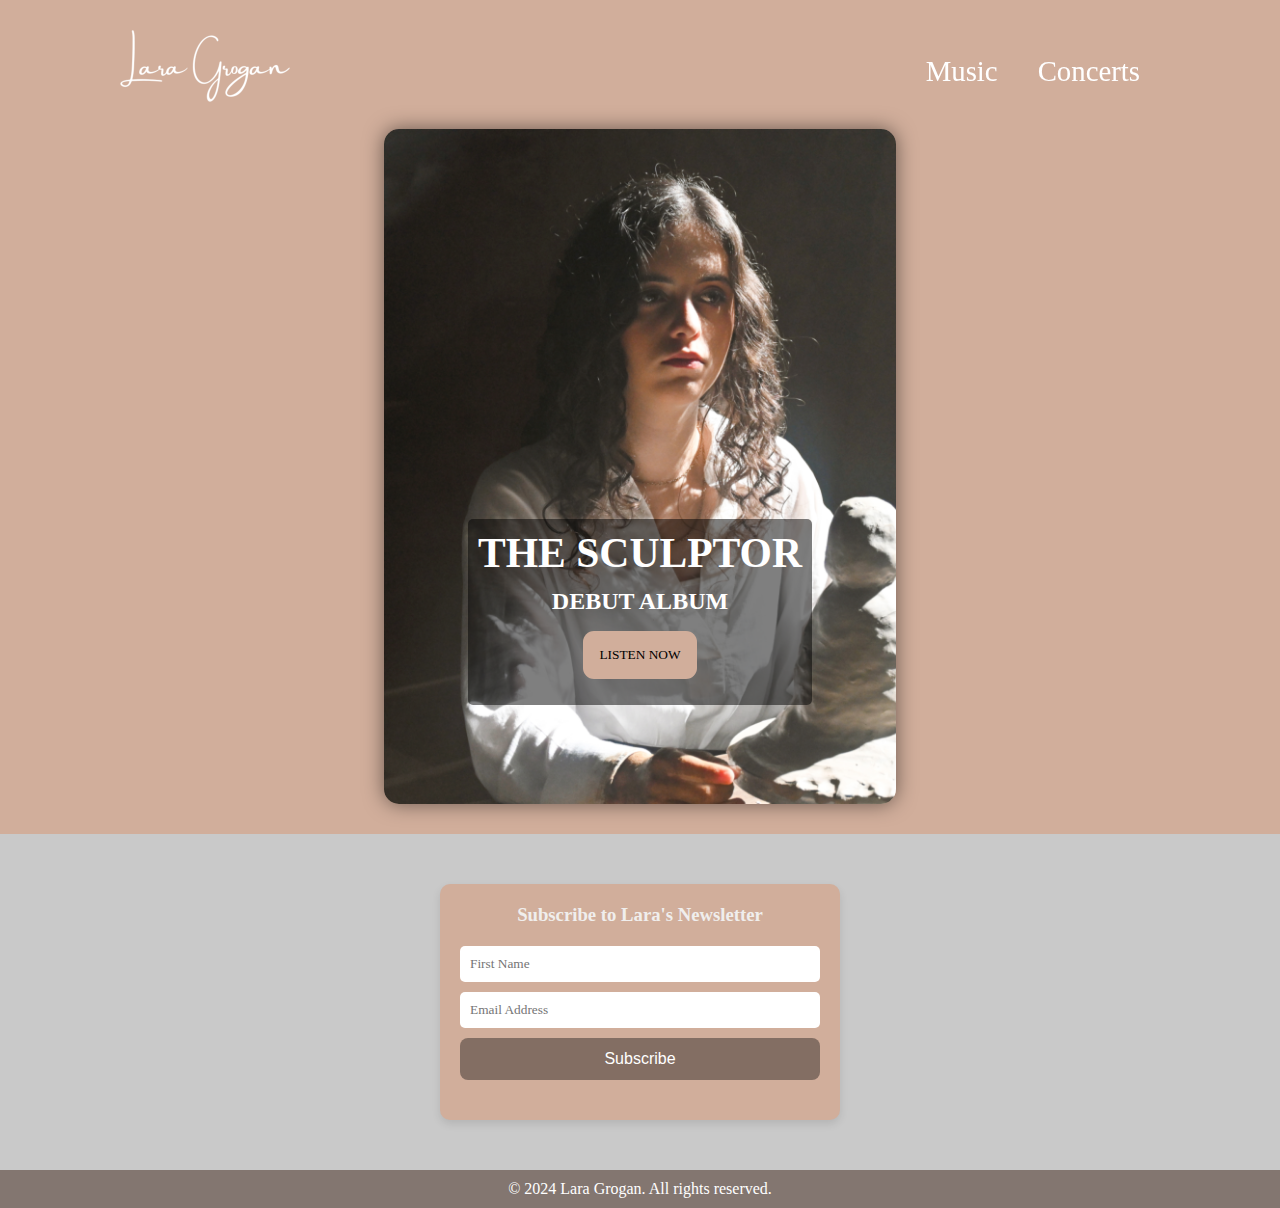
==== index.html @ d9238f85 "24.10.12 12.22pm" ====
<!DOCTYPE html>
<html lang="en">

<head>
    <meta charset="UTF-8">
    <meta name="viewport" content="width=device-width, initial-scale=1.0">
    <title>LAR' WEBB</title>
    <link rel="stylesheet" href="styles.css">
</head>

<body>


    <!-- Left and Right Halves for the Split Screen -->
    <div class="left-half"></div>
    <div class="right-half"></div>



    <header>
        <nav>
            <div class="logo">
                <a href="#home">
                    <img src="images/Lara Grogan White (1)_172x70.png">
                </a>
            </div>

            <div class="hamburger" id="hamburger" onclick="toggleMenu()">&#9776;</div>

            <ul class="nav-links" id="nav-links">
                <!-- <li><a href="#">Home</a></li> -->
                <li><a href="music.html">Music</a></li>
                <!-- <li><a href="#about">Videos</a></li> -->
                <li><a href="concerts.html">Concerts</a></li>
                <!-- <li><a href="#contact">Bio</a></li>
                <li><a href="#contact">Blog</a></li> -->
                <!-- <li><a href="#">EN</a> | <a href="#">FR</a> | <a href="#">DE</a> -->
            </ul>

        </nav>
    </header>

    <section id="hero" class="blurred-box">
        <div class="hero-text" id="hero-text">
            <h1>THE SCULPTOR</h1>
            <h2>DEBUT ALBUM</h2>

            <a href="https://linktr.ee/laragrogan">
                <button class="heroButton">LISTEN NOW</button>
            </a>
        </div>
    </section>

    <!-- Newsletter Subscription Section -->


    <section id="newsletter">
        <div class="newsletter-container">


            <h3>Subscribe to Lara's Newsletter</h3>
            <form action="#" method="post" id="subscribe-form">
                <input type="text" name="firstname" placeholder="First Name" required>
                <input type="email" name="email" placeholder="Email Address" required>
                <button type="submit" class="subscribeButton">Subscribe</button>
            </form>
        </div>
    </section>





    <footer>
        <p>&copy; 2024 Lara Grogan. All rights reserved.</p>
        <!-- <p><a href="#">Privacy Policy</a> | <a href="#">Terms of Service</a></p> -->
        <!-- <div class="language-switcher">
            <a href="#">EN</a> | <a href="#">FR</a> | <a href="#">DE</a> | <a href="#">IT</a>
        </div> -->
    </footer>

    <script src="script.js"></script>
</body>

</html>
---- styles.css ----
@import url();

/* --------------RESEt-------------- */

*,
*::after,
*::before {
    margin: 0;
    padding: 0;
    box-sizing: border-box;
    /* outline: 1px solid lime !important; */
}

/* img {
    display: block;
    max-width: 100%;
    height: auto;
} */

/* input,
button,
textarea {
    font: inherit; 
} */

/* || VArIABLES */

:root {



    /* FONTS  */

    --FF: "Nunito", sans-serif;
    --FF-HEADINGS: Georgia;
    --FS: clamp(1rem, 2.2vh, 1.5rem);

    /* COLORS */

    --BGCOLOR: #241f1a;
    background-color: var(--BGCOLOR);
    --ALT-BGCOLOR: #C9C9C9;

}

/* || UTILITY CLASSES */


/* ------------------------ */

body {
    font-family: Georgia, 'Times New Roman', Times, serif, sans-serif;
    margin: 0;
    padding: 0;
    box-sizing: border-box;

    height: 100vh;
    margin: 0;
    background:
        linear-gradient(to top left, #49443f transparent 50%),
        linear-gradient(to top right, #49443f, transparent 50%),
        linear-gradient(to bottom left, #49443f, transparent 50%),
        linear-gradient(to bottom right, #f16d21, transparent 50%);
    /* background-blend-mode: screen; */
}

header {
    background: rgba(0, 0, 0, 0.15);
    color: #fff;
    padding: 20px 0;
    display: flex;
    justify-content: space-between;
    position: fixed;
    width: 100%;
    align-items: center;
}

nav {
    display: flex;
    align-items: center;
    justify-content: space-between;
    width: 100%;
}

.logo {
    margin-top: -5px;
    margin-left: 40px;
    font-size: 1.5em;
}

.logo:hover {
    background-color: rgb(199, 173, 173);
    border-radius: 21%;
}

.hamburger {
    display: none;
}

.nav-links {
    list-style: none;
    display: flex;
    margin-right: 20px;
    font-size: 1.5rem;
}

.nav-links li {
    margin: 0 20px;
}

.nav-links a {
    color: #fff;
    text-decoration: none;
}

.nav-links a:hover {
    color: #f5d9ca;
}



/* ---------------------------- 

        HEADER

------------------------ */

#hero {
    background: url('images/Lara\ Grogan_The\ Sculptor_Profile.jpg') no-repeat center cover;
    padding-top: 250px;
    color: #fff;
    height: 100vh;
    display: flex;
    align-items: center;
    justify-content: center;
    text-align: center;
}

#hero h1 {
    padding-bottom: 11px;
    font-size: 2.6rem;
    font-weight: 80%;
}

.hero-text {
    background: rgba(0, 0, 0, 0.5);
    padding: 20px;
    border-radius: 5px;
}

.heroButton {
    display: inline-block;
    cursor: pointer;
    padding: 1rem;
    margin: 1rem;
    border-radius: 11px;
    border: none;
    font-family: Georgia, 'Times New Roman', Times, serif;
    background-color: #D1AE9B;
    transition: transform 0.2s;
}

.heroButton:hover {
    background-color: #333;
    color: #fff;
}

.heroButton:active {
    transform: scale(1.2);
    /* Scale up to 110% of original size */
}



/* ---------------------------- 

NEWSLETTER SUBSCRIPTION SECTION

------------------------ */


#newsletter {
    background-color: var(--ALT-BGCOLOR);
    padding: 50px 20px;
    text-align: center;
    font-family: var(--FF-HEADINGS);
}

.newsletter-container {
    background: #D1AE9B;
    padding: 20px;
    border-radius: 10px;
    box-shadow: 0 4px 8px rgba(0, 0, 0, 0.1);
    max-width: 400px;
    margin: 0 auto;
}

.newsletter-container h3 {
    margin-bottom: 20px;
    color: #f0eeed;
    font-family: var(--FF-HEADINGS);
}

.newsletter-container form {
    display: flex;
    flex-direction: column;
    gap: 10px;
}

input[type="text"],
input[type="email"] {
    padding: 10px;
    border: none;
    border-radius: 5px;
    font-family: Georgia, 'Times New Roman', Times, serif;
}

.subscribeButton {
    background-color: #836e63;
    color: white;
    border: none;
    font-size: 1rem;
    padding: 12px;
    border-radius: 8px;
    cursor: pointer;
    transition: background 0.3s ease;
}

.subscribeButton:hover {
    background-color: darken(#D1AE9B, 10%);
}


#services,
#portfolio,
#about,
#blog,
#contact {
    padding: 50px 20px;
    text-align: center;
}

.service,
.project,
.bio,
.team,
.blog-post,
form {
    margin: 20px 0;
}

footer {
    background-color: #837670;
    color: #fff;
    text-align: center;
    padding: 10px 0;
}

.language-switcher {
    margin-top: 10px;
}

.language-switcher a {
    color: #fff;
    margin: 0 5px;
    text-decoration: none;
}

.social-links a {
    color: #fff;
    margin: 0 10px;
    text-decoration: none;
}

/* 
-----------------------------------------------
                    MEDIA QUERIES
----------------------------------------------- 
*/

/* media query for screens below 500px  */



/* media query for screens below 600px  */

@media (max-width: 600px) {

    .hamburger {
        display: block;
        margin-right: 20px;
        margin-top: -40px;
        font-size: 1.5em;
        cursor: pointer;
    }

    .hamburger span {
        background: #fff;
        display: block;
        height: 3px;
        width: 100%;
        position: relative;
        transition: all 0.3s ease;
    }

    .hamburger span:nth-child(1) {
        top: 0;
    }

    .hamburger span:nth-child(2) {
        top: 50%;
        transform: translateY(-50%);
    }

    .hamburger span:nth-child(3) {
        bottom: 0;
    }

    /* Active state (cross) */
    .hamburger.active span:nth-child(1) {
        transform: rotate(45deg);
        top: 50%;
        transform-origin: center;
    }

    .hamburger.active span:nth-child(2) {
        opacity: 0;
    }

    .hamburger.active span:nth-child(3) {
        transform: rotate(-45deg);
        top: 50%;
        transform-origin: center;
    }

    .nav-links {
        display: none;
        flex-direction: column;
        margin: 0;
        position: absolute;
        right: 20px;
        top: 60px;
        background: #333;
        padding: 10px;
        border-radius: 5px;
    }

    .nav-links li {
        margin: 10px 0;
    }

    .nav-links.active {
        display: flex;
    }

    nav {
        justify-content: space-between;
        width: 100%;
    }

    .logo:hover {
        background-color: rgb(46, 38, 38);
       
    }

    
    #hero {
        background: url('images/Lara\ Grogan_The\ Sculptor_max600px.png');
        background-size: cover;

    }
}


/* ---------------------
media query 460px and below  
---------------------------*/



@media (max-width: 460px) {
    body {
        padding-top: 12px;
    }

    #hero {
        background: url('images/Lara\ Grogan_The\ Sculptor_max500\(1\).png');

        padding: -50px;
        background-size: cover;
        background-position: 10% bottom;
        height: 100vh;
        margin: 0 auto;
    }
}


/* ---------------------
media query 601px and above  
---------------------------*/


@media (min-width: 601px) {
    #hero {
        background: url(images/Lara\ Grogan_The\ Sculptor_max900px.png);
        padding-top: 350px;
        /* Adjust the value as needed */
        background-size: cover;
    }

    .logo:hover {
        background-color: rgb(46, 38, 38);
       
    }

}

/* ---------------------
media query 901px and above  
---------------------------*/

@media (min-width: 901px) {

    body {
        background-color: #D1AE9B;
        background-blend-mode: screen;
        padding-top: 129px;
        padding-bottom: -120px;
    }

    header {
        background: rgba(0, 0, 0, 0);
        /* background: rgba(236, 176, 176, 0.35); */
        display: flex;
        justify-content: center;
        padding-top: 36px;
        margin-top: -130px;
        transition: background-color 0.3s ease;
    }

    header.scrolled {
        background: rgba(236, 176, 176, 0.35);
        /* Solid black background */
    }

    .logo {
        margin-left: 120px;
    }

    .nav-links {
        list-style: none;
        display: flex;
        margin-right: 120px;
        font-size: 1.8rem;
    }

    .logo:hover {
        background-color: rgb(199, 173, 173);
       
    }

    #hero {
        background: url(images/Lara\ Grogan_The\ Sculptor_max1200px.png) no-repeat center;
        background-size: cover;
        width: 40%;
        height: 75vh;
        margin: 0 auto;
        margin-bottom: 30px;
    }

    .blurred-box {
        width: 300px;
        /* max-width creates a nice effect, of the image being very narrow */
        height: 200px;
        padding: 20px;
        background-color: white;
        /* Background color of the box */
        border-radius: 15px;
        /* Optional: rounded corners */
        box-shadow: 0 0 20px rgba(0, 0, 0, 0.5);
        /* Blurred shadow for the edges */
        margin: 50px auto;
        /* Centering the box */
    }

    .hero-text {
        background: rgba(0, 0, 0, 0.5);
        padding: 10px;
        margin-left: 0px;
        margin-bottom: 40px;
        border-radius: 5px;
    }
}

@media (min-width: 1200px) {
    #hero {
        background: url(images/Lara\ Grogan_The\ Sculptor_max1400px.png);
        background-size: cover;
    }
}

@media (min-width: 1440px) {
    #hero {
        background: url(images/Lara\ Grogan_The\ Sculptor_max1400px.png);
        background-size: cover;
    }
}
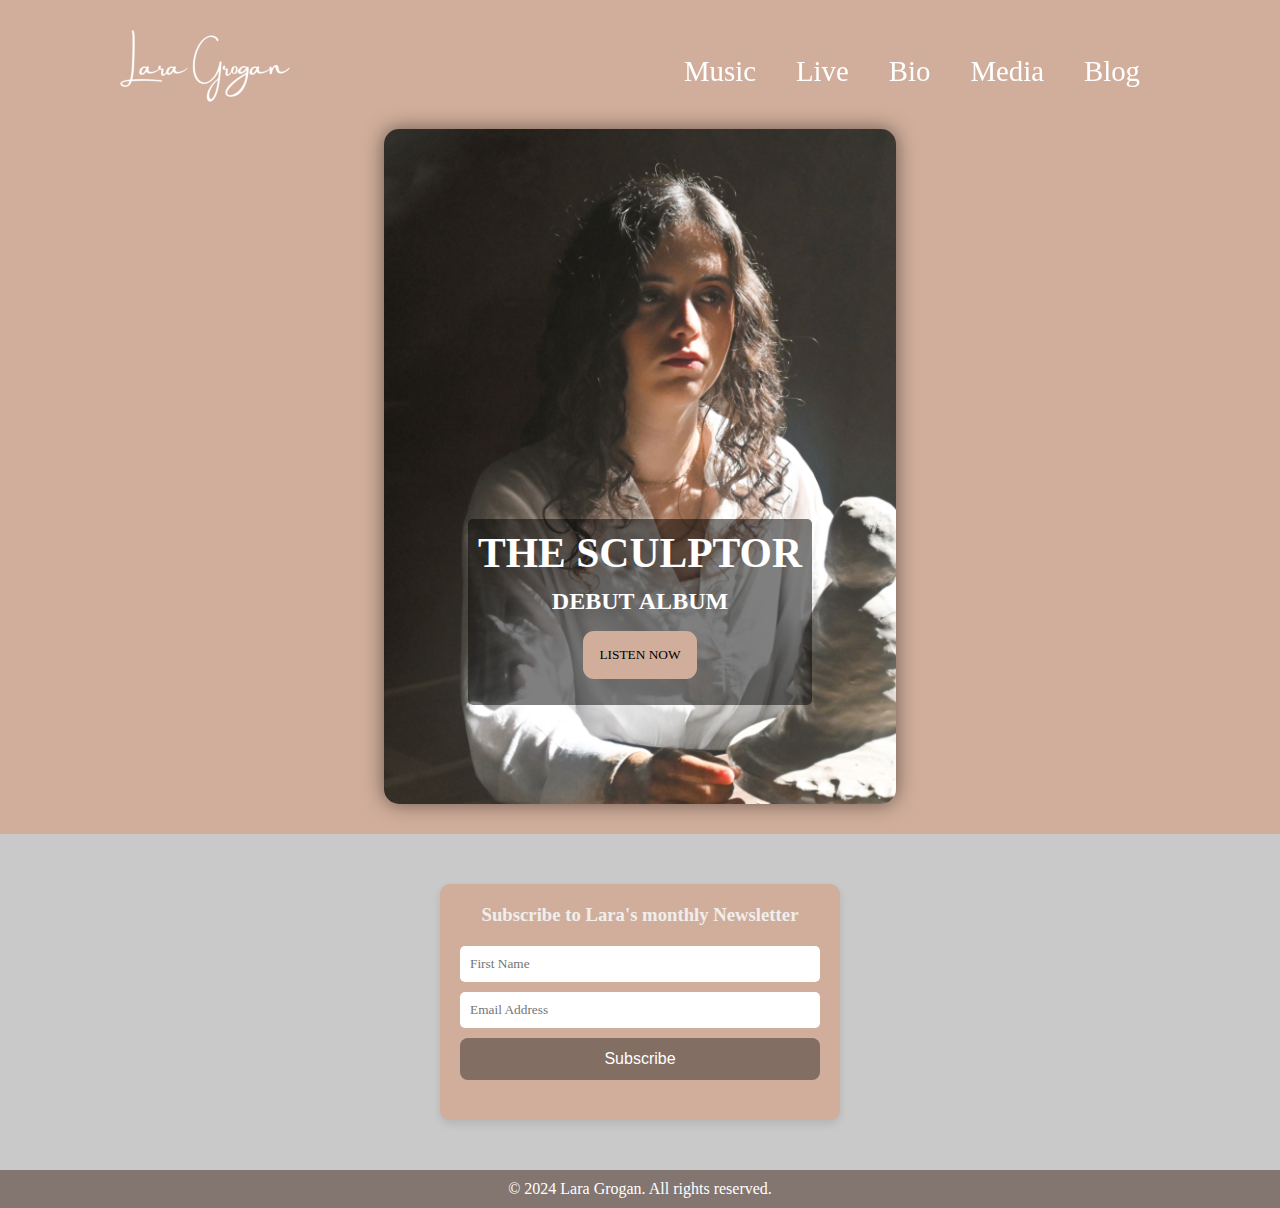
==== commit 50767c5a: "25.02.22 7.26pm" ====
--- a/index.html
+++ b/index.html
@@ -31,7 +31,10 @@
                 <!-- <li><a href="#">Home</a></li> -->
                 <li><a href="music.html">Music</a></li>
                 <!-- <li><a href="#about">Videos</a></li> -->
-                <li><a href="concerts.html">Concerts</a></li>
+                <li><a href="live.html">Live</a></li>
+                <li><a href="bio.html">Bio</a></li>
+                <li><a href="media.html">Media</a></li>
+                <li><a href="blog.html">Blog</a></li>
                 <!-- <li><a href="#contact">Bio</a></li>
                 <li><a href="#contact">Blog</a></li> -->
                 <!-- <li><a href="#">EN</a> | <a href="#">FR</a> | <a href="#">DE</a> -->
@@ -58,7 +61,7 @@
         <div class="newsletter-container">
 
 
-            <h3>Subscribe to Lara's Newsletter</h3>
+            <h3>Subscribe to Lara's monthly Newsletter</h3>
             <form action="#" method="post" id="subscribe-form">
                 <input type="text" name="firstname" placeholder="First Name" required>
                 <input type="email" name="email" placeholder="Email Address" required>
